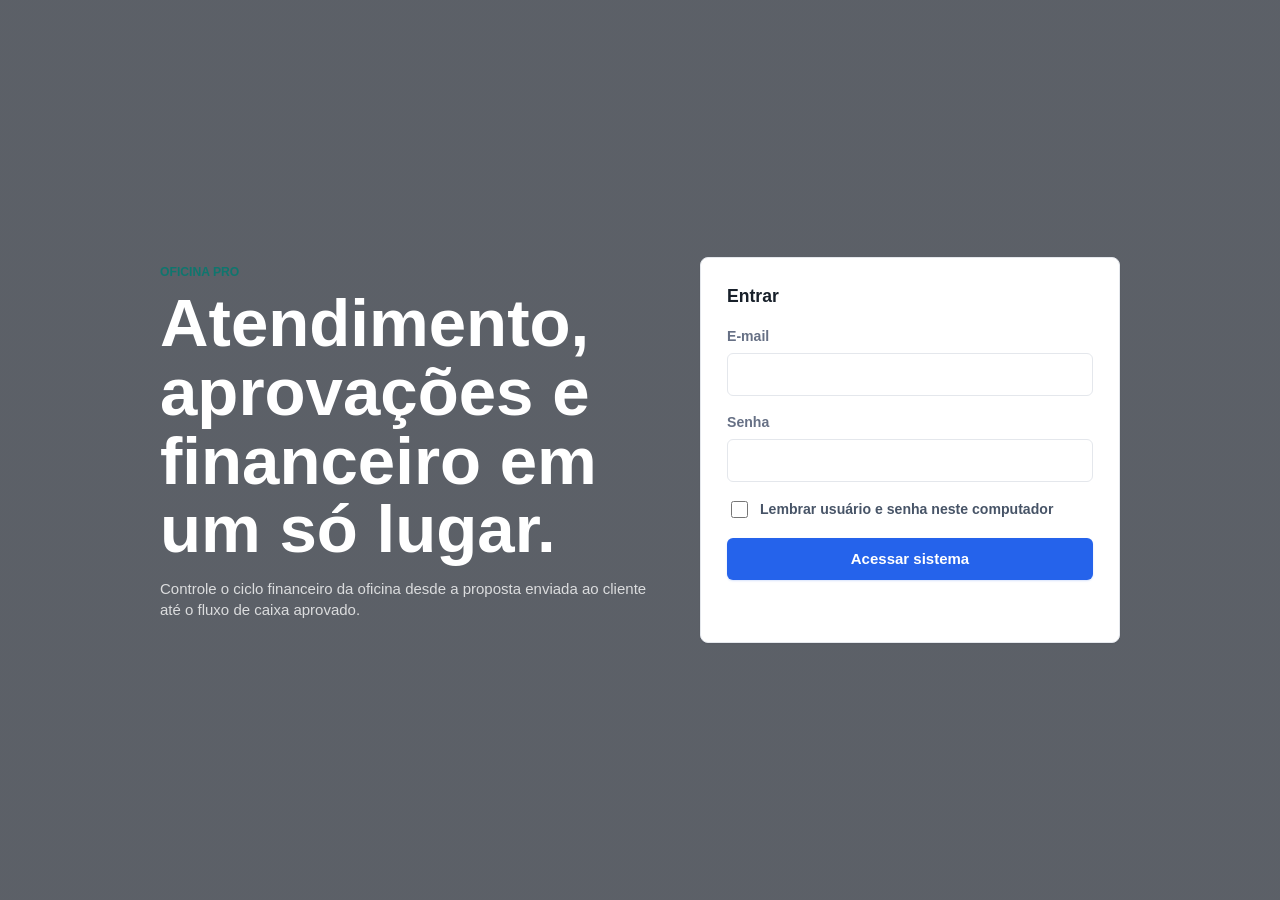
==== index.html @ ca0c4857 "Adicionar SQLite local e atualizar painel" ====
<!doctype html>
<html lang="pt-BR">
  <head>
    <meta charset="utf-8">
    <meta name="viewport" content="width=device-width, initial-scale=1">
    <title>Oficina Pro | Atendimento e Financeiro</title>
    <link rel="stylesheet" href="styles.css">
  </head>
  <body>
    <main id="authView" class="auth-shell">
      <section class="auth-panel">
        <div>
          <p class="eyebrow">Oficina Pro</p>
          <h1>Atendimento, aprovações e financeiro em um só lugar.</h1>
          <p class="muted">Controle o ciclo financeiro da oficina desde a proposta enviada ao cliente até o fluxo de caixa aprovado.</p>
        </div>

        <form id="loginForm" class="auth-form">
          <div class="form-head">
            <h2>Entrar</h2>
            <button type="button" id="showRegister" class="link-button hidden">Criar usuário</button>
          </div>
          <label>
            E-mail
            <input id="loginEmail" type="email" autocomplete="email" required>
          </label>
          <label>
            Senha
            <input id="loginPassword" type="password" autocomplete="current-password" required>
          </label>
          <label class="remember-login">
            <input id="rememberLogin" type="checkbox">
            <span>Lembrar usuário e senha neste computador</span>
          </label>
          <button type="submit" class="primary">Acessar sistema</button>
          <p id="loginMessage" class="message"></p>
        </form>

        <form id="registerForm" class="auth-form hidden">
          <div class="form-head">
            <h2>Novo usuário</h2>
            <button type="button" id="showLogin" class="link-button">Voltar ao login</button>
          </div>
          <label>
            Nome
            <input id="registerName" type="text" autocomplete="name" required>
          </label>
          <label>
            E-mail
            <input id="registerEmail" type="email" autocomplete="email" required>
          </label>
          <label>
            Senha
            <input id="registerPassword" type="password" minlength="6" autocomplete="new-password" required>
          </label>
          <button type="submit" class="primary">Cadastrar</button>
          <p id="registerMessage" class="message"></p>
        </form>
      </section>
    </main>

    <main id="appView" class="app-shell hidden">
      <aside class="sidebar">
        <div>
          <p class="eyebrow">Oficina Pro</p>
          <h2 id="userName">Painel</h2>
        </div>
        <nav>
          <button class="nav-button active" data-view="dashboardView" data-feature="dashboard">Painel</button>
          <div class="nav-group" data-feature="budgets">
            <button class="nav-button nav-button-parent" data-menu-parent="budgets" data-feature="budgets">
              <span>Atendimento</span>
              <span class="nav-arrow">›</span>
            </button>
            <div class="side-submenu">
              <div class="side-submenu-section side-submenu-flyout">
                <button type="button" class="side-submenu-button side-submenu-trigger">
                  <span>Orçamentos</span>
                  <span class="nav-arrow">›</span>
                </button>
                <div class="side-submenu-nested">
                  <button type="button" class="side-submenu-button" data-budget-section="new">Novo orçamento</button>
                  <button type="button" class="side-submenu-button" data-budget-section="aprovado">Aprovados</button>
                  <button type="button" class="side-submenu-button" data-budget-section="reprovado">Reprovados</button>
                  <button type="button" class="side-submenu-button" data-budget-section="pendente">Pendentes</button>
                </div>
              </div>
            </div>
          </div>
          <div class="nav-group" data-feature="billing">
            <button class="nav-button nav-button-parent" data-menu-parent="billing" data-feature="billing">
              <span>Financeiro</span>
              <span class="nav-arrow">›</span>
            </button>
            <div class="side-submenu">
              <button type="button" class="side-submenu-button" data-finance-section="payable">Contas à pagar</button>
              <button type="button" class="side-submenu-button" data-finance-section="costs">Tabela de custos</button>
              <button type="button" class="side-submenu-button" data-finance-section="cashflow">Fluxo de caixa</button>
            </div>
          </div>
          <div class="nav-group" data-feature="settings">
            <button class="nav-button nav-button-parent" data-view="settingsView" data-feature="settings">
              <span>Configurações</span>
              <span class="nav-arrow">›</span>
            </button>
            <div id="settingsSubmenu" class="side-submenu">
              <button type="button" class="side-submenu-button active" data-settings-section="usersSettings">Usuários</button>
              <button type="button" class="side-submenu-button" data-settings-section="accessSettings">Níveis de acesso</button>
            </div>
          </div>
        </nav>
        <button id="logoutButton" class="secondary">Sair</button>
      </aside>

      <section class="content">
        <header class="topbar">
          <div>
            <p class="eyebrow">Gestao da oficina</p>
            <h1 id="pageTitle">Painel</h1>
          </div>
          <button id="newBudgetButton" class="primary">Novo orçamento</button>
        </header>

        <section id="dashboardView" class="view">
          <div class="metrics">
            <article>
              <span>Pendentes</span>
              <strong id="pendingCount">0</strong>
            </article>
            <article>
              <span>Aprovados</span>
              <strong id="approvedCount">0</strong>
            </article>
            <article>
              <span>Reprovados</span>
              <strong id="rejectedCount">0</strong>
            </article>
            <article>
              <span>Faturamento mês</span>
              <strong id="revenueTotal">R$ 0,00</strong>
            </article>
            <article>
              <span>Faturamento previsto</span>
              <strong id="forecastTotal">R$ 0,00</strong>
            </article>
          </div>
          <div class="panel dashboard-panel">
            <div class="panel-head">
              <div>
                <h2>Resumo de faturamento</h2>
                <p class="muted">Visão simples do mês corrente e do faturamento previsto.</p>
              </div>
            </div>
            <div id="dashboardChart" class="dashboard-chart"></div>
          </div>
          <div class="panel">
            <div class="panel-head">
              <h2>Últimos orçamentos</h2>
            </div>
            <div id="recentBudgets" class="table-wrap"></div>
          </div>
        </section>

        <section id="budgetView" class="view hidden">
          <div id="budgetLayout" class="split-layout">
            <form id="budgetForm" class="panel form-grid">
              <div class="panel-head">
                <h2 id="budgetFormTitle">Criar orçamento</h2>
                <div class="header-actions">
                  <button type="button" id="cancelEditButton" class="secondary hidden">Cancelar edição</button>
                  <button type="reset" class="secondary">Limpar</button>
                </div>
              </div>
              <label>
                Nome Completo
                <input id="clientName" type="text" required>
              </label>
              <label>
                E-mail
                <input id="clientEmail" type="email">
              </label>
              <label>
                Telefone
                <input id="clientPhone" type="tel" placeholder="Ex: (11) 99999-9999" required>
              </label>
              <label>
                CEP
                <input id="clientZip" type="text" inputmode="numeric" placeholder="Ex: 01001-000" required>
              </label>
              <p id="zipMessage" class="message full"></p>
              <label>
                Endereço
                <input id="clientStreet" type="text" placeholder="Rua/Avenida" required>
              </label>
              <label>
                Número
                <input id="clientNumber" type="text" required>
              </label>
              <label>
                Bairro
                <input id="clientDistrict" type="text" required>
              </label>
              <label>
                Estado
                <input id="clientState" type="text" maxlength="2" placeholder="Ex: SP" required>
              </label>
              <section class="line-items vehicle-section full">
                <div class="line-items-head">
                  <div>
                    <h3>Informações do Veículo</h3>
                  </div>
                </div>
                <div class="vehicle-grid">
                  <label>
                    Marca
                    <input id="vehicleBrand" type="text" required>
                  </label>
                  <label>
                    Modelo
                    <input id="vehicleModel" type="text" required>
                  </label>
                  <label>
                    Ano
                    <input id="vehicleYear" type="number" min="1900" max="2100" step="1" required>
                  </label>
                  <label>
                    Placa
                    <input id="plate" type="text" maxlength="7" pattern="[A-Za-z]{3}[0-9][A-Za-z0-9][0-9]{2}" placeholder="ABC1D23 ou ABC1234" autocapitalize="characters" required>
                  </label>
                  <label>
                    Cor
                    <input id="vehicleColor" type="text">
                  </label>
                  <label>
                    KM
                    <input id="vehicleKm" type="text" inputmode="numeric" placeholder="Ex: 310.635" pattern="[0-9]+\.[0-9]{3}" required>
                  </label>
                </div>
              </section>
              <section class="line-items full">
                <div class="line-items-head">
                  <div>
                    <h3>Peças</h3>
                    <p class="muted">Informe quantidade, descrição e valor unitário de cada peça.</p>
                  </div>
                  <button type="button" id="addPartButton" class="secondary">Adicionar peça</button>
                </div>
                <div class="line-grid line-grid-head">
                  <span>Quantidade</span>
                  <span>Descrição</span>
                  <span>Valor unitário</span>
                  <span></span>
                </div>
                <div id="partsRows" class="line-rows"></div>
              </section>

              <section class="line-items full">
                <div class="line-items-head">
                  <div>
                    <h3>Mão de Obra</h3>
                    <p class="muted">Descreva cada serviço executado e seu respectivo valor.</p>
                  </div>
                  <button type="button" id="addLaborButton" class="secondary">Adicionar serviço</button>
                </div>
                <div class="line-grid labor-grid line-grid-head">
                  <span>Descrição</span>
                  <span>Valor</span>
                  <span></span>
                </div>
                <div id="laborRows" class="line-rows"></div>
              </section>

              <section class="totals-box full">
                <div>
                  <span>Total em peças</span>
                  <strong id="partsPreview">R$ 0,00</strong>
                </div>
                <div>
                  <span>Total em mão de obra</span>
                  <strong id="laborPreview">R$ 0,00</strong>
                </div>
                <div>
                  <span>Total do orçamento</span>
                  <strong id="budgetPreview">R$ 0,00</strong>
                </div>
              </section>

              <label class="full">
                Observações
                <textarea id="notes" rows="3"></textarea>
              </label>
              <button type="submit" id="saveBudgetButton" class="primary full">Salvar como pendente</button>
            </form>

            <div id="budgetListPanel" class="panel">
              <div class="panel-head">
                <h2 id="budgetListTitle">Orçamentos cadastrados</h2>
                <select id="statusFilter">
                  <option value="todos">Todos</option>
                  <option value="pendente">Pendentes</option>
                  <option value="aprovado">Aprovados</option>
                  <option value="reprovado">Reprovados</option>
                </select>
              </div>
              <label id="budgetSearchWrap" class="hidden">
                Buscar orçamento
                <input id="budgetSearch" type="search" placeholder="Digite cliente, veículo ou placa">
              </label>
              <div id="budgetList" class="budget-list"></div>
            </div>
          </div>
        </section>

        <section id="billingView" class="view hidden">
          <div class="panel">
            <div class="panel-head">
              <div>
                <h2>Fluxo de caixa</h2>
                <p class="muted">Somente orçamentos aprovados entram neste painel.</p>
              </div>
            </div>
            <div id="billingTable" class="table-wrap"></div>
          </div>
        </section>

        <section id="accountsPayableView" class="view hidden">
          <div class="panel">
            <div class="panel-head">
              <div>
                <h2>Contas à pagar</h2>
                <p class="muted">Área reservada para controle de despesas e pagamentos futuros.</p>
              </div>
            </div>
            <p class="empty">Funcionalidade pronta para ser estruturada na próxima etapa.</p>
          </div>
        </section>

        <section id="costTableView" class="view hidden">
          <div class="panel">
            <div class="panel-head">
              <div>
                <h2>Tabela de custos</h2>
                <p class="muted">Área reservada para cadastro e consulta de custos da oficina.</p>
              </div>
            </div>
            <p class="empty">Funcionalidade pronta para ser estruturada na próxima etapa.</p>
          </div>
        </section>

        <section id="settingsView" class="view hidden">
          <div class="settings-content">
              <section id="usersSettings" class="settings-section">
                <div class="settings-layout">
                  <form id="userCreateForm" class="panel form-grid">
                    <div class="panel-head">
                      <div>
                        <h2>Criação de Usuário</h2>
                        <p class="muted">Informe os dados de acesso do novo usuário.</p>
                      </div>
                    </div>
                    <label>
                      Nome Completo
                      <input id="newUserName" type="text" required>
                    </label>
                    <label>
                      Nome de usuário
                      <input id="newUsername" type="text" placeholder="Ex: joao.silva" required>
                    </label>
                    <label>
                      Email
                      <input id="newUserEmail" type="email" required>
                    </label>
                    <label>
                      Telefone
                      <input id="newUserPhone" type="tel" placeholder="Ex: (11) 99999-9999">
                    </label>
                    <label>
                      Senha Padrão
                      <input id="newUserPassword" type="password" minlength="6" required>
                    </label>
                    <label>
                      Nível de Acesso
                      <select id="newUserAccessLevel" required>
                        <option value="administrador">Administrador</option>
                        <option value="financeiro">Financeiro</option>
                        <option value="analista">Analista</option>
                      </select>
                    </label>
                    <button type="submit" class="primary full">Criar usuário</button>
                    <p id="userCreateMessage" class="message full"></p>
                  </form>

                  <section class="panel">
                    <div class="panel-head">
                      <div>
                        <h2>Busca e gerenciamento</h2>
                        <p class="muted">Localize usuários para bloquear acesso, alterar senha ou excluir cadastro.</p>
                      </div>
                    </div>
                    <label>
                      Buscar usuário
                      <input id="userSearch" type="search" placeholder="Nome, usuário, email ou telefone">
                    </label>
                    <div id="usersTable" class="table-wrap"></div>
                  </section>
                </div>
              </section>

              <section id="accessSettings" class="settings-section hidden">
                <div class="settings-layout">
                  <form id="accessLevelForm" class="panel form-grid">
                    <div class="panel-head">
                      <div>
                        <h2>Níveis de acesso</h2>
                        <p class="muted">Crie novos perfis para personalizar as permissões do sistema.</p>
                      </div>
                    </div>
                    <label class="full">
                      Nome do nível
                      <input id="accessLevelName" type="text" placeholder="Ex: Analista Financeiro" required>
                    </label>
                    <button type="submit" class="primary full">Criar nível</button>
                    <p id="accessLevelMessage" class="message full"></p>
                    <div id="accessLevelList" class="level-list full"></div>
                  </form>

                  <section class="panel">
                    <div class="panel-head">
                      <div>
                        <h2>Permissões por nível</h2>
                        <p class="muted">Defina quais funcionalidades cada nível de acesso poderá usar.</p>
                      </div>
                    </div>
                    <div id="permissionMatrix" class="permission-grid"></div>
                    <button id="savePermissionsButton" type="button" class="primary">Salvar permissões</button>
                    <p id="permissionsMessage" class="message"></p>
                  </section>
                </div>
              </section>
          </div>
        </section>
      </section>
    </main>

    <template id="budgetPrintTemplate">
      <section class="print-page">
        <h1>Orçamento de serviço</h1>
        <div id="printContent"></div>
      </section>
    </template>

    <section id="budgetModal" class="modal-backdrop hidden" aria-modal="true" role="dialog">
      <article class="modal">
        <div class="modal-head">
          <h2>Detalhes do orçamento</h2>
          <button type="button" id="closeBudgetModal" class="secondary">Fechar</button>
        </div>
        <div id="budgetModalContent"></div>
        <div class="actions">
          <button type="button" id="modalEmailButton" class="action">Enviar e-mail</button>
          <button type="button" id="modalPrintButton" class="action">Imprimir</button>
          <button type="button" id="modalEditButton" class="action success">Editar orçamento</button>
          <button type="button" id="modalApproveButton" class="action success hidden">Aprovar orçamento</button>
          <button type="button" id="modalRejectButton" class="action danger hidden">Reprovar orçamento</button>
          <button type="button" id="modalDeleteButton" class="action danger hidden">Excluir orçamento</button>
        </div>
      </article>
    </section>

    <script src="app.js"></script>
  </body>
</html>
---- styles.css ----
:root {
  --bg: #f6f7f9;
  --surface: #ffffff;
  --surface-soft: #fbfcfd;
  --ink: #18202a;
  --muted: #667085;
  --line: #e4e7ec;
  --brand: #2563eb;
  --brand-strong: #1d4ed8;
  --accent: #0f766e;
  --danger: #b42318;
  --success: #14804a;
  --warning: #b54708;
  --shadow: 0 8px 28px rgba(16, 24, 40, 0.06);
  --shadow-soft: 0 1px 2px rgba(16, 24, 40, 0.05);
}

* {
  box-sizing: border-box;
}

body {
  margin: 0;
  min-height: 100vh;
  background: var(--bg);
  color: var(--ink);
  font-family: "Segoe UI", Inter, Arial, Helvetica, sans-serif;
  font-size: 15px;
  line-height: 1.45;
  -webkit-font-smoothing: antialiased;
  text-rendering: optimizeLegibility;
}

button,
input,
textarea,
select {
  font: inherit;
}

button {
  cursor: pointer;
}

button:disabled,
input:disabled {
  cursor: not-allowed;
  opacity: 0.62;
}

.hidden {
  display: none !important;
}

.auth-shell {
  display: grid;
  min-height: 100vh;
  place-items: center;
  padding: 24px;
  background:
    linear-gradient(rgba(12, 18, 28, 0.66), rgba(12, 18, 28, 0.66)),
    url("https://images.unsplash.com/photo-1487754180451-c456f719a1fc?auto=format&fit=crop&w=1800&q=80") center/cover;
}

.auth-panel {
  display: grid;
  grid-template-columns: minmax(260px, 1fr) minmax(300px, 420px);
  gap: 32px;
  width: min(960px, 100%);
  align-items: center;
  color: #fff;
}

.auth-panel h1 {
  margin: 0 0 14px;
  max-width: 560px;
  font-size: clamp(2rem, 5.5vw, 4.2rem);
  font-weight: 650;
  line-height: 1.02;
}

.auth-panel .muted {
  color: rgba(255, 255, 255, 0.78);
}

.auth-form,
.panel,
.metrics article {
  border: 1px solid var(--line);
  border-radius: 8px;
  background: var(--surface);
  box-shadow: var(--shadow-soft);
}

.auth-form {
  display: grid;
  gap: 16px;
  padding: 26px;
  color: var(--ink);
}

.form-head,
.panel-head,
.topbar {
  display: flex;
  gap: 14px;
  align-items: center;
  justify-content: space-between;
}

.panel-head p {
  margin: 6px 0 0;
}

.header-actions {
  display: flex;
  flex-wrap: wrap;
  gap: 8px;
  justify-content: flex-end;
}

h1,
h2,
p {
  margin-top: 0;
}

h2 {
  margin-bottom: 0;
  font-size: 1.1rem;
  font-weight: 650;
}

h3 {
  font-size: 1rem;
  font-weight: 650;
}

.eyebrow {
  margin-bottom: 8px;
  color: var(--accent);
  font-size: 0.76rem;
  font-weight: 700;
  letter-spacing: 0;
  text-transform: uppercase;
}

.muted {
  color: var(--muted);
}

label {
  display: grid;
  gap: 7px;
  color: var(--muted);
  font-size: 0.88rem;
  font-weight: 600;
}

input,
textarea,
select {
  width: 100%;
  border: 1px solid var(--line);
  border-radius: 6px;
  background: #fff;
  color: var(--ink);
  padding: 10px 12px;
  outline: none;
  transition: border-color 0.16s ease, box-shadow 0.16s ease, background 0.16s ease;
}

textarea {
  resize: vertical;
}

input:focus,
textarea:focus,
select:focus {
  border-color: var(--brand);
  box-shadow: 0 0 0 3px rgba(37, 99, 235, 0.12);
}

.primary,
.secondary,
.link-button,
.nav-button,
.action {
  min-height: 42px;
  border-radius: 6px;
  border: 1px solid transparent;
  padding: 0 14px;
  font-weight: 650;
  transition: background 0.16s ease, border-color 0.16s ease, color 0.16s ease, transform 0.16s ease;
}

.primary {
  background: var(--brand);
  color: #fff;
  box-shadow: 0 1px 2px rgba(37, 99, 235, 0.18);
}

.primary:hover {
  background: var(--brand-strong);
}

.secondary {
  border-color: var(--line);
  background: #fff;
  color: #344054;
}

.secondary:hover,
.action:hover {
  border-color: #cbd5e1;
  background: #f8fafc;
}

.link-button {
  border: 0;
  background: transparent;
  color: var(--brand);
  padding: 0;
}

.table-link {
  border: 0;
  background: transparent;
  color: var(--brand);
  padding: 0;
  font-weight: 650;
  text-align: left;
}

.table-link:hover {
  color: var(--brand-strong);
  text-decoration: underline;
}

.link-button:hover {
  color: var(--brand-strong);
}

.message {
  min-height: 20px;
  margin: 0;
  color: var(--danger);
  font-size: 0.9rem;
}

.remember-login {
  display: flex;
  min-height: 24px;
  grid-template-columns: auto 1fr;
  gap: 9px;
  align-items: center;
  color: #475467;
  font-size: 0.88rem;
  font-weight: 600;
}

.remember-login input {
  width: 17px;
  height: 17px;
  flex: 0 0 auto;
}

.app-shell {
  display: grid;
  grid-template-columns: 260px 1fr;
  min-height: 100vh;
}

.sidebar {
  display: flex;
  position: sticky;
  top: 0;
  height: 100vh;
  flex-direction: column;
  justify-content: space-between;
  border-right: 1px solid #182230;
  background: #111827;
  color: #fff;
  padding: 24px;
}

.sidebar h2 {
  font-size: 1.2rem;
  font-weight: 650;
}

.sidebar nav {
  display: grid;
  gap: 6px;
}

.nav-group {
  position: relative;
}

.nav-group::after {
  content: "";
  position: absolute;
  top: 0;
  left: 100%;
  width: 14px;
  height: 100%;
}

.nav-button {
  display: flex;
  align-items: center;
  justify-content: space-between;
  width: 100%;
  background: transparent;
  color: rgba(255, 255, 255, 0.68);
  text-align: left;
  font-weight: 600;
  min-height: 40px;
}

.nav-arrow {
  font-size: 1.35rem;
  line-height: 1;
}

.side-submenu {
  position: absolute;
  left: calc(100% + 12px);
  top: 0;
  z-index: 12;
  display: grid;
  min-width: 230px;
  border: 1px solid var(--line);
  border-radius: 8px;
  background: var(--surface);
  box-shadow: 0 16px 44px rgba(16, 24, 40, 0.14);
  padding: 8px;
  opacity: 0;
  pointer-events: none;
  transform: translateX(-4px);
  transition: opacity 0.18s ease, transform 0.18s ease, visibility 0s linear 0.18s;
  visibility: hidden;
}

.nav-group:hover .side-submenu,
.nav-group:focus-within .side-submenu {
  opacity: 1;
  pointer-events: auto;
  transform: translateX(0);
  transition-delay: 0.08s, 0.08s, 0s;
  visibility: visible;
}

.nav-group.suppress-submenu .side-submenu {
  opacity: 0 !important;
  pointer-events: none !important;
  transform: translateX(-4px);
  visibility: hidden !important;
}

.nav-group.suppress-submenu:hover .side-submenu {
  opacity: 0 !important;
  pointer-events: none !important;
  visibility: hidden;
}

.side-submenu-button {
  display: flex;
  gap: 12px;
  align-items: center;
  justify-content: space-between;
  min-height: 42px;
  border: 0;
  border-radius: 6px;
  background: transparent;
  color: #1f2937;
  padding: 0 12px;
  text-align: left;
  font-weight: 550;
}

.side-submenu-section {
  position: relative;
  display: grid;
  gap: 6px;
}

.side-submenu-trigger {
  font-weight: 650;
}

.side-submenu-nested {
  position: absolute;
  left: calc(100% + 12px);
  top: 0;
  z-index: 13;
  display: grid;
  gap: 2px;
  min-width: 210px;
  border: 1px solid var(--line);
  border-radius: 8px;
  background: var(--surface);
  box-shadow: 0 16px 44px rgba(16, 24, 40, 0.14);
  padding: 8px;
  opacity: 0;
  pointer-events: none;
  transform: translateX(-4px);
  transition: opacity 0.18s ease, transform 0.18s ease, visibility 0s linear 0.18s;
  visibility: hidden;
}

.side-submenu-flyout::after {
  content: "";
  position: absolute;
  top: 0;
  left: 100%;
  width: 14px;
  height: 100%;
}

.side-submenu-flyout:hover .side-submenu-nested,
.side-submenu-flyout:focus-within .side-submenu-nested {
  opacity: 1;
  pointer-events: auto;
  transform: translateX(0);
  transition-delay: 0.08s, 0.08s, 0s;
  visibility: visible;
}

.side-submenu-button.active,
.side-submenu-button:hover {
  background: #f1f5f9;
  color: var(--ink);
}

.nav-button.active,
.nav-button:hover {
  background: rgba(255, 255, 255, 0.1);
  color: #fff;
}

.content {
  display: grid;
  align-content: start;
  gap: 20px;
  padding: 28px;
}

.topbar {
  min-height: 68px;
}

.topbar h1 {
  margin-bottom: 0;
  font-size: 1.6rem;
  font-weight: 650;
}

.metrics {
  display: grid;
  grid-template-columns: repeat(5, minmax(150px, 1fr));
  gap: 12px;
  margin-bottom: 20px;
}

.metrics article {
  padding: 17px;
}

.metrics span {
  display: block;
  color: var(--muted);
  font-size: 0.82rem;
  font-weight: 600;
}

.metrics strong {
  display: block;
  margin-top: 8px;
  font-size: 1.55rem;
  font-weight: 650;
}

.dashboard-panel {
  margin-bottom: 20px;
}

.dashboard-chart {
  display: grid;
  gap: 16px;
  margin-top: 18px;
}

.chart-row {
  display: grid;
  gap: 8px;
}

.chart-label {
  display: flex;
  gap: 12px;
  align-items: baseline;
  justify-content: space-between;
}

.chart-label span {
  color: var(--muted);
  font-size: 0.88rem;
  font-weight: 650;
}

.chart-label strong {
  font-size: 1rem;
  font-weight: 650;
}

.chart-track {
  height: 16px;
  overflow: hidden;
  border-radius: 999px;
  background: #eef2f6;
}

.chart-bar {
  display: block;
  height: 100%;
  border-radius: inherit;
}

.chart-bar.current {
  background: var(--success);
}

.chart-bar.forecast {
  background: var(--brand);
}

.panel {
  padding: 18px;
}

.panel + .panel {
  margin-top: 18px;
}

.split-layout {
  display: grid;
  grid-template-columns: minmax(320px, 470px) minmax(360px, 1fr);
  gap: 18px;
  align-items: start;
}

.split-layout.list-only {
  grid-template-columns: 1fr;
}

.split-layout.form-only {
  grid-template-columns: 1fr;
}

.settings-layout {
  display: grid;
  grid-template-columns: minmax(320px, 460px) minmax(360px, 1fr);
  gap: 18px;
  align-items: start;
  margin-bottom: 18px;
}

.settings-content {
  min-width: 0;
}

.form-grid {
  display: grid;
  grid-template-columns: 1fr 1fr;
  gap: 14px;
}

.form-grid .panel-head,
.form-grid .full {
  grid-column: 1 / -1;
}

.line-items {
  display: grid;
  gap: 10px;
  border: 1px solid var(--line);
  border-radius: 8px;
  padding: 14px;
  background: var(--surface-soft);
}

.line-items-head {
  display: flex;
  flex-wrap: wrap;
  gap: 12px;
  align-items: flex-start;
  justify-content: space-between;
}

.line-items-head > div {
  min-width: 0;
  flex: 1 1 220px;
}

.line-items-head .secondary {
  flex: 0 1 150px;
  white-space: normal;
}

.line-items h3 {
  margin: 0 0 4px;
}

.line-items p {
  margin-bottom: 0;
  font-size: 0.86rem;
}

.line-grid {
  display: grid;
  grid-template-columns: minmax(78px, 0.7fr) minmax(0, 1.8fr) minmax(96px, 1fr) 40px;
  gap: 8px;
  align-items: end;
}

.labor-grid {
  grid-template-columns: minmax(0, 2fr) minmax(96px, 1fr) 40px;
}

.vehicle-grid {
  display: grid;
  grid-template-columns: repeat(auto-fit, minmax(150px, 1fr));
  gap: 12px;
}

.line-grid-head {
  color: var(--muted);
  font-size: 0.75rem;
  font-weight: 700;
  text-transform: uppercase;
}

.remove-line {
  width: 40px;
  min-height: 42px;
  border: 1px solid rgba(180, 35, 24, 0.25);
  border-radius: 6px;
  background: #fff;
  color: var(--danger);
  font-weight: 700;
}

.line-grid input {
  min-width: 0;
}

.totals-box {
  display: grid;
  grid-template-columns: repeat(3, minmax(130px, 1fr));
  gap: 10px;
  border: 1px solid var(--line);
  border-radius: 8px;
  padding: 14px;
  background: var(--surface-soft);
}

.totals-box div {
  display: grid;
  gap: 6px;
}

.totals-box span {
  color: var(--muted);
  font-size: 0.82rem;
  font-weight: 600;
}

.totals-box strong {
  font-size: 1.18rem;
  font-weight: 650;
}

.budget-list {
  display: grid;
  gap: 12px;
  margin-top: 16px;
}

.budget-card {
  border: 1px solid var(--line);
  border-radius: 8px;
  padding: 14px;
  background: var(--surface);
  box-shadow: var(--shadow-soft);
}

.budget-card header {
  display: flex;
  gap: 10px;
  align-items: flex-start;
  justify-content: space-between;
}

.budget-card h3 {
  margin: 0 0 5px;
  font-weight: 650;
}

.budget-meta {
  display: flex;
  flex-wrap: wrap;
  gap: 8px;
  margin: 12px 0;
  color: var(--muted);
  font-size: 0.9rem;
}

.budget-card p {
  margin-bottom: 8px;
}

.badge {
  display: inline-flex;
  min-height: 26px;
  align-items: center;
  border-radius: 999px;
  padding: 0 10px;
  font-size: 0.72rem;
  font-weight: 700;
  text-transform: uppercase;
}

.badge.pendente {
  background: #fff4db;
  color: var(--warning);
}

.badge.aprovado {
  background: #e5f6ed;
  color: var(--success);
}

.badge.reprovado {
  background: #fde7e5;
  color: var(--danger);
}

.actions {
  display: flex;
  flex-wrap: wrap;
  gap: 8px;
  margin-top: 12px;
}

.compact-actions {
  margin-top: 0;
  gap: 6px;
}

.action {
  min-height: 36px;
  border-color: var(--line);
  background: #fff;
  color: var(--ink);
  font-size: 0.84rem;
}

.action.success {
  border-color: rgba(20, 122, 63, 0.2);
  color: var(--success);
}

.action.danger {
  border-color: rgba(180, 35, 24, 0.2);
  color: var(--danger);
}

.table-wrap {
  overflow-x: auto;
}

table {
  width: 100%;
  border-collapse: collapse;
  min-width: 720px;
  font-size: 0.92rem;
}

th,
td {
  border-bottom: 1px solid var(--line);
  padding: 11px 10px;
  text-align: left;
  vertical-align: top;
}

th {
  color: var(--muted);
  font-size: 0.74rem;
  font-weight: 700;
  text-transform: uppercase;
}

td {
  color: #344054;
}

tbody tr:hover {
  background: #f8fafc;
}

.empty {
  margin: 12px 0 0;
  color: var(--muted);
  font-size: 0.92rem;
}

.print-page {
  display: none;
}

.modal-backdrop {
  position: fixed;
  inset: 0;
  z-index: 20;
  display: grid;
  place-items: center;
  padding: 18px;
  background: rgba(16, 24, 32, 0.58);
}

.modal {
  width: min(860px, 100%);
  max-height: min(760px, calc(100vh - 36px));
  overflow: auto;
  border: 1px solid var(--line);
  border-radius: 8px;
  background: var(--surface);
  box-shadow: 0 20px 60px rgba(16, 24, 40, 0.18);
  padding: 18px;
}

.modal-head {
  display: flex;
  gap: 12px;
  align-items: center;
  justify-content: space-between;
  margin-bottom: 14px;
}

.detail-grid {
  display: grid;
  grid-template-columns: repeat(2, minmax(160px, 1fr));
  gap: 10px;
  margin-bottom: 14px;
}

.detail-box {
  border: 1px solid var(--line);
  border-radius: 8px;
  padding: 12px;
  background: var(--surface-soft);
}

.detail-box span {
  display: block;
  color: var(--muted);
  font-size: 0.78rem;
  font-weight: 600;
}

.detail-box strong {
  display: block;
  margin-top: 4px;
}

.permission-grid {
  display: grid;
  grid-template-columns: repeat(auto-fit, minmax(190px, 1fr));
  gap: 12px;
  margin: 16px 0;
}

.permission-card {
  border: 1px solid var(--line);
  border-radius: 8px;
  background: var(--surface-soft);
  padding: 14px;
}

.permission-card h3 {
  margin: 0 0 10px;
  color: #1f2937;
}

.check-row {
  display: flex;
  min-height: 34px;
  grid-template-columns: auto 1fr;
  gap: 9px;
  align-items: center;
  color: var(--ink);
  font-weight: 550;
}

.check-row input {
  width: 18px;
  height: 18px;
  flex: 0 0 auto;
}

.level-list {
  display: flex;
  flex-wrap: wrap;
  gap: 8px;
}

.level-pill {
  display: inline-flex;
  min-height: 34px;
  align-items: center;
  gap: 8px;
  border: 1px solid var(--line);
  border-radius: 999px;
  background: var(--surface-soft);
  padding: 0 12px;
  font-weight: 650;
}

.level-pill small {
  color: var(--muted);
  font-size: 0.72rem;
}

@media (max-width: 940px) {
  .app-shell,
  .auth-panel,
  .split-layout,
  .settings-layout {
    grid-template-columns: 1fr;
  }

  .sidebar {
    position: static;
    height: auto;
    gap: 20px;
  }

  .side-submenu {
    position: static;
    min-width: 0;
    margin-top: 6px;
    box-shadow: none;
    opacity: 1;
    pointer-events: auto;
    transform: none;
    visibility: visible;
  }

  .side-submenu-nested {
    position: static;
    min-width: 0;
    margin-top: 6px;
    box-shadow: none;
    opacity: 1;
    pointer-events: auto;
    transform: none;
    visibility: visible;
  }

  .side-submenu-flyout::after {
    display: none;
  }

  .metrics {
    grid-template-columns: repeat(2, minmax(140px, 1fr));
  }
}

@media (max-width: 620px) {
  .content,
  .sidebar,
  .auth-shell {
    padding: 16px;
  }

  .topbar,
  .form-head,
  .panel-head,
  .modal-head {
    align-items: stretch;
    flex-direction: column;
  }

  .form-grid,
  .metrics,
  .totals-box,
  .detail-grid,
  .permission-grid {
    grid-template-columns: 1fr;
  }

  .line-grid,
  .labor-grid,
  .vehicle-grid {
    grid-template-columns: 1fr;
  }

  .line-grid-head {
    display: none;
  }
}

@media print {
  body * {
    visibility: hidden;
  }

  .print-page,
  .print-page * {
    visibility: visible;
  }

  .print-page {
    display: block;
    position: absolute;
    inset: 0;
    padding: 30px;
    color: #111;
    background: #fff;
  }
}
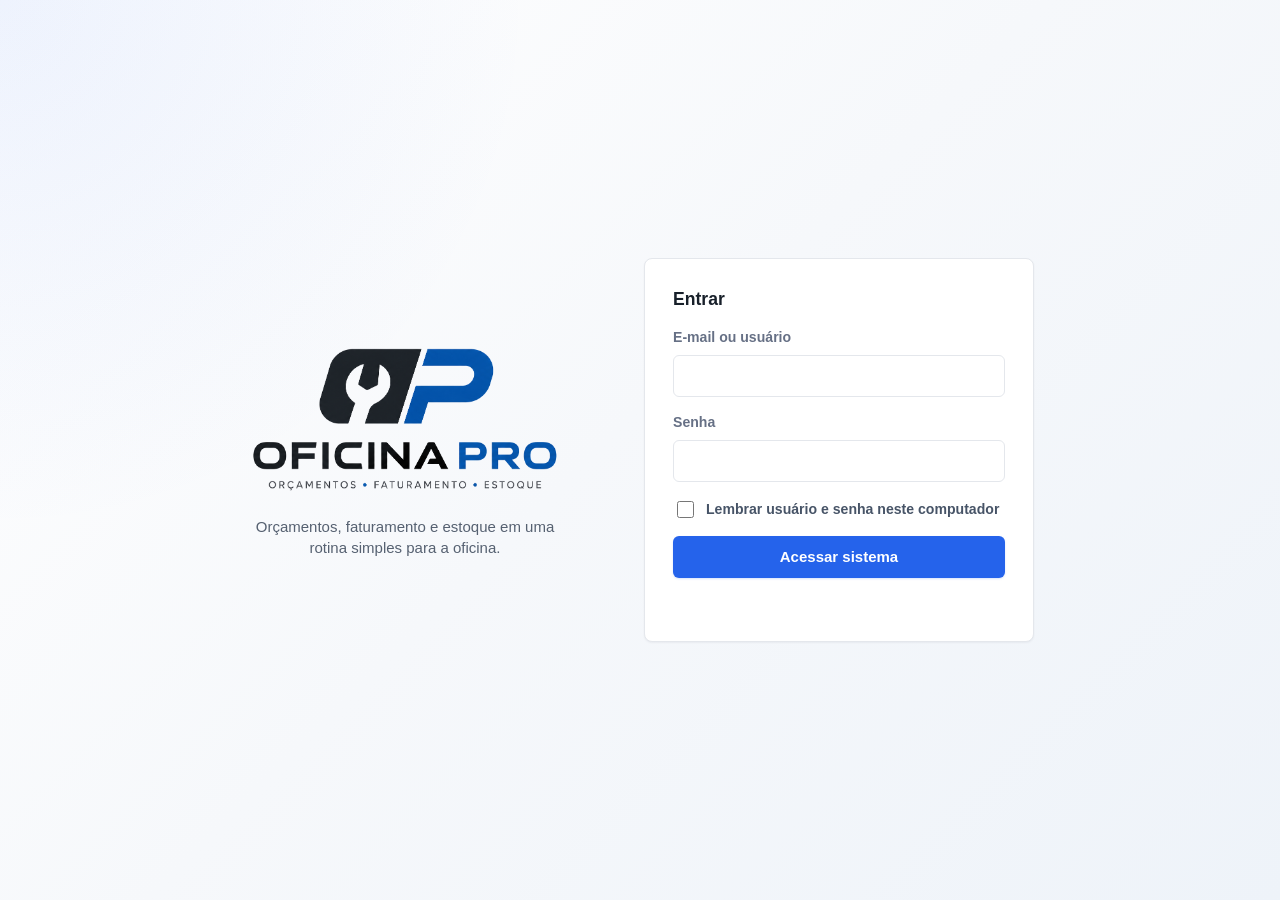
==== commit 86eed26a: "Atualiza fluxo de orçamentos e permissões" ====
--- a/index.html
+++ b/index.html
@@ -9,10 +9,9 @@
   <body>
     <main id="authView" class="auth-shell">
       <section class="auth-panel">
-        <div>
-          <p class="eyebrow">Oficina Pro</p>
-          <h1>Atendimento, aprovações e financeiro em um só lugar.</h1>
-          <p class="muted">Controle o ciclo financeiro da oficina desde a proposta enviada ao cliente até o fluxo de caixa aprovado.</p>
+        <div class="auth-brand">
+          <img src="assets/oficina-pro-logo-transparent.png" alt="Oficina Pro" class="auth-logo">
+          <p class="muted">Orçamentos, faturamento e estoque em uma rotina simples para a oficina.</p>
         </div>
 
         <form id="loginForm" class="auth-form">
@@ -21,8 +20,8 @@
             <button type="button" id="showRegister" class="link-button hidden">Criar usuário</button>
           </div>
           <label>
-            E-mail
-            <input id="loginEmail" type="email" autocomplete="email" required>
+            E-mail ou usuário
+            <input id="loginEmail" type="text" autocomplete="username" required>
           </label>
           <label>
             Senha
@@ -96,6 +95,15 @@
               <button type="button" class="side-submenu-button" data-finance-section="payable">Contas à pagar</button>
               <button type="button" class="side-submenu-button" data-finance-section="costs">Tabela de custos</button>
               <button type="button" class="side-submenu-button" data-finance-section="cashflow">Fluxo de caixa</button>
+            </div>
+          </div>
+          <div class="nav-group" data-feature="inventory">
+            <button class="nav-button nav-button-parent" data-menu-parent="inventory" data-feature="inventory">
+              <span>Gerenciamento de Estoque</span>
+              <span class="nav-arrow">›</span>
+            </button>
+            <div class="side-submenu">
+              <button type="button" class="side-submenu-button" data-inventory-section="parts">Cadastro de peças</button>
             </div>
           </div>
           <div class="nav-group" data-feature="settings">
@@ -247,6 +255,7 @@
                 </div>
                 <div class="line-grid line-grid-head">
                   <span>Quantidade</span>
+                  <span>Código</span>
                   <span>Descrição</span>
                   <span>Valor unitário</span>
                   <span></span>
@@ -344,6 +353,51 @@
               </div>
             </div>
             <p class="empty">Funcionalidade pronta para ser estruturada na próxima etapa.</p>
+          </div>
+        </section>
+
+        <section id="inventoryView" class="view hidden">
+          <div class="inventory-layout">
+            <form id="partCreateForm" class="panel form-grid">
+              <div class="panel-head">
+                <div>
+                  <h2>Cadastro de peças</h2>
+                  <p class="muted">Para reposição, informe o código ou pesquise a peça cadastrada.</p>
+                </div>
+                <button type="button" id="openPartLookupButton" class="secondary">Pesquisar peças</button>
+              </div>
+              <label>
+                Marca
+                <input id="partBrand" type="text" required>
+              </label>
+              <label>
+                Código de cadastro
+                <input id="partCodePreview" type="text" placeholder="Gerado automaticamente para novas peças">
+              </label>
+              <label class="full">
+                Descrição
+                <input id="partDescription" type="text" required>
+              </label>
+              <label>
+                Preço de custo
+                <input id="partCostPrice" type="number" min="0" step="0.01" required>
+              </label>
+              <label>
+                Preço de venda
+                <input id="partSalePrice" type="number" min="0" step="0.01" readonly required>
+              </label>
+              <label>
+                Quantidade em estoque
+                <input id="partStockQuantity" type="number" min="0" step="1" required>
+              </label>
+              <label>
+                Número de série da peça
+                <input id="partSerialNumber" type="text">
+              </label>
+              <button type="submit" class="primary full">Registrar entrada</button>
+              <button type="button" id="clearPartFormButton" class="secondary full">Limpar seleção</button>
+              <p id="partCreateMessage" class="message full"></p>
+            </form>
           </div>
         </section>
 
@@ -467,6 +521,20 @@
       </article>
     </section>
 
+    <section id="partLookupModal" class="modal-backdrop hidden" aria-modal="true" role="dialog">
+      <article class="modal wide-modal">
+        <div class="modal-head">
+          <h2>Pesquisar peça cadastrada</h2>
+          <button type="button" id="closePartLookupModal" class="secondary">Fechar</button>
+        </div>
+        <label>
+          Buscar peça
+          <input id="partSearch" type="search" placeholder="Código, descrição, marca ou número de série">
+        </label>
+        <div id="partsInventoryTable" class="table-wrap"></div>
+      </article>
+    </section>
+
     <script src="app.js"></script>
   </body>
 </html>
--- a/styles.css
+++ b/styles.css
@@ -58,29 +58,36 @@
   place-items: center;
   padding: 24px;
   background:
-    linear-gradient(rgba(12, 18, 28, 0.66), rgba(12, 18, 28, 0.66)),
-    url("https://images.unsplash.com/photo-1487754180451-c456f719a1fc?auto=format&fit=crop&w=1800&q=80") center/cover;
+    radial-gradient(circle at top left, rgba(37, 99, 235, 0.08), transparent 34%),
+    linear-gradient(135deg, #ffffff 0%, #f6f8fb 48%, #eef3f9 100%);
 }
 
 .auth-panel {
   display: grid;
-  grid-template-columns: minmax(260px, 1fr) minmax(300px, 420px);
-  gap: 32px;
-  width: min(960px, 100%);
+  grid-template-columns: minmax(280px, 390px) minmax(300px, 390px);
+  gap: 44px;
+  width: min(860px, 100%);
   align-items: center;
-  color: #fff;
-}
-
-.auth-panel h1 {
-  margin: 0 0 14px;
-  max-width: 560px;
-  font-size: clamp(2rem, 5.5vw, 4.2rem);
-  font-weight: 650;
-  line-height: 1.02;
+  color: var(--ink);
+}
+
+.auth-brand {
+  display: grid;
+  justify-items: center;
+  gap: 18px;
+  text-align: center;
+}
+
+.auth-logo {
+  display: block;
+  width: min(320px, 76vw);
+  height: auto;
 }
 
 .auth-panel .muted {
-  color: rgba(255, 255, 255, 0.78);
+  max-width: 330px;
+  margin: 0;
+  color: #566171;
 }
 
 .auth-form,
@@ -94,8 +101,8 @@
 
 .auth-form {
   display: grid;
-  gap: 16px;
-  padding: 26px;
+  gap: 15px;
+  padding: 28px;
   color: var(--ink);
 }
 
@@ -567,6 +574,10 @@
   margin-bottom: 18px;
 }
 
+.inventory-layout {
+  max-width: 760px;
+}
+
 .settings-content {
   min-width: 0;
 }
@@ -620,7 +631,7 @@
 
 .line-grid {
   display: grid;
-  grid-template-columns: minmax(78px, 0.7fr) minmax(0, 1.8fr) minmax(96px, 1fr) 40px;
+  grid-template-columns: minmax(78px, 0.7fr) minmax(90px, 0.9fr) minmax(0, 1.8fr) minmax(96px, 1fr) 40px;
   gap: 8px;
   align-items: end;
 }
@@ -654,6 +665,60 @@
 
 .line-grid input {
   min-width: 0;
+}
+
+input[readonly] {
+  background: var(--surface-soft);
+  color: var(--muted);
+}
+
+.part-search-wrap {
+  position: relative;
+  min-width: 0;
+}
+
+.part-search-wrap input {
+  width: 100%;
+}
+
+.part-suggestions {
+  position: absolute;
+  z-index: 20;
+  top: calc(100% + 4px);
+  left: 0;
+  right: 0;
+  max-height: 240px;
+  overflow: auto;
+  border: 1px solid var(--line);
+  border-radius: 8px;
+  background: #fff;
+  box-shadow: var(--shadow);
+}
+
+.part-suggestion,
+.part-suggestion-empty {
+  width: 100%;
+  padding: 10px 12px;
+  border: 0;
+  border-bottom: 1px solid var(--line);
+  background: #fff;
+  color: var(--text);
+  text-align: left;
+}
+
+.part-suggestion {
+  display: grid;
+  gap: 3px;
+  cursor: pointer;
+}
+
+.part-suggestion:hover {
+  background: var(--surface-soft);
+}
+
+.part-suggestion small,
+.part-suggestion-empty {
+  color: var(--muted);
 }
 
 .totals-box {
@@ -934,6 +999,10 @@
   font-size: 0.72rem;
 }
 
+.wide-modal {
+  width: min(920px, calc(100vw - 32px));
+}
+
 @media (max-width: 940px) {
   .app-shell,
   .auth-panel,
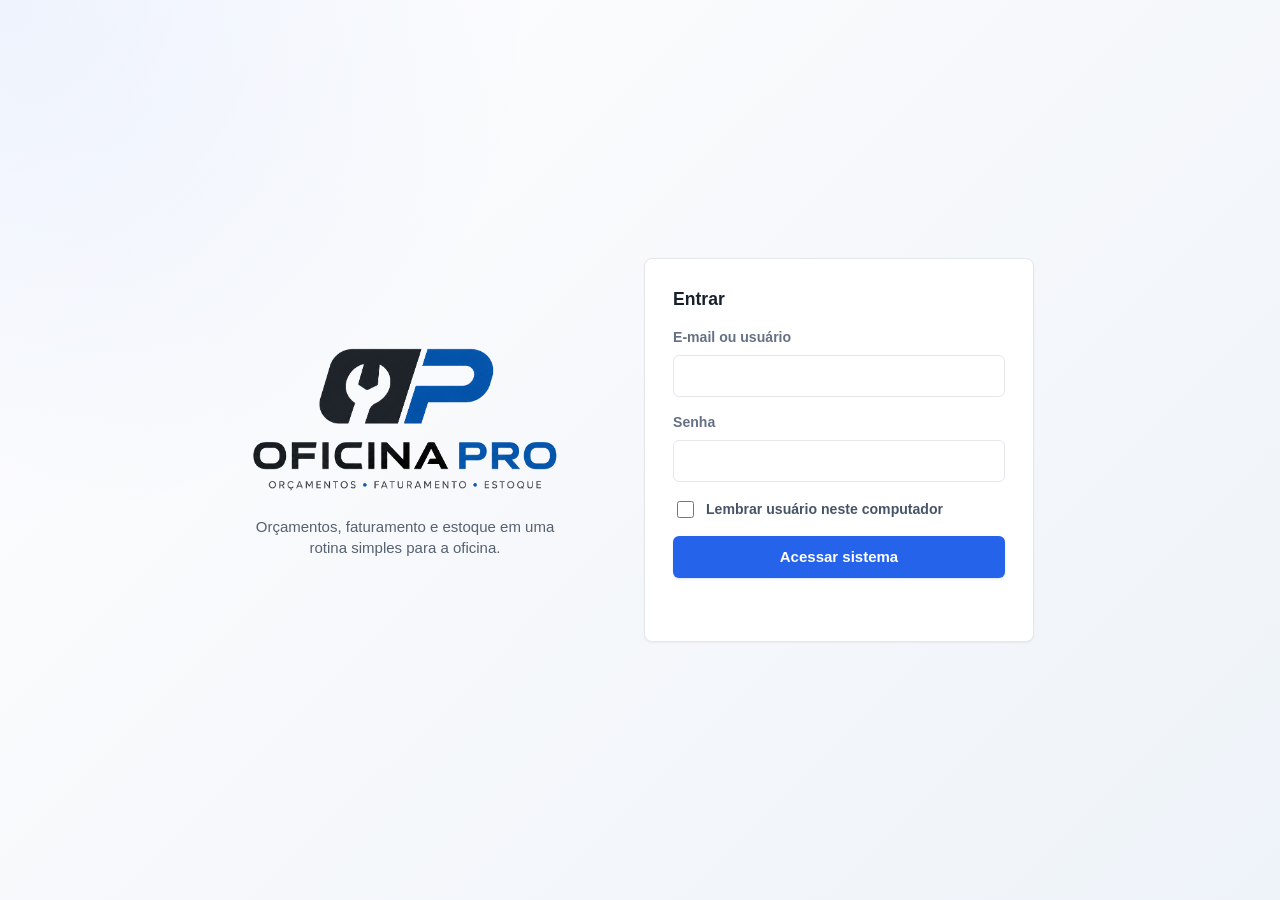
==== commit 3f5ff50a: "OFICINA PRO v1.1 - fundacao SaaS" ====
--- a/index.html
+++ b/index.html
@@ -3,20 +3,28 @@
   <head>
     <meta charset="utf-8">
     <meta name="viewport" content="width=device-width, initial-scale=1">
+    <meta name="description" content="Oficina Pro é um sistema de gestão para oficinas com orçamentos, estoque, contas a pagar e controle financeiro.">
+    <meta name="author" content="Oficina Pro">
+    <meta name="application-name" content="Oficina Pro">
+    <meta name="theme-color" content="#1d4f91">
+    <meta property="og:type" content="website">
+    <meta property="og:title" content="Oficina Pro | Atendimento e Financeiro">
+    <meta property="og:description" content="Sistema de gestão para oficinas com orçamentos, estoque e financeiro em uma rotina simples.">
+    <meta property="og:image" content="assets/oficina-pro-logo-transparent.png">
     <title>Oficina Pro | Atendimento e Financeiro</title>
     <link rel="stylesheet" href="styles.css">
   </head>
   <body>
-    <main id="authView" class="auth-shell">
-      <section class="auth-panel">
+    <section id="authView" class="auth-shell" aria-label="Acesso ao sistema">
+      <section class="auth-panel" aria-labelledby="loginTitle">
         <div class="auth-brand">
-          <img src="assets/oficina-pro-logo-transparent.png" alt="Oficina Pro" class="auth-logo">
+          <img src="assets/oficina-pro-logo-transparent.png" alt="Oficina Pro" class="auth-logo" width="320" height="320" decoding="async">
           <p class="muted">Orçamentos, faturamento e estoque em uma rotina simples para a oficina.</p>
         </div>
 
         <form id="loginForm" class="auth-form">
           <div class="form-head">
-            <h2>Entrar</h2>
+            <h2 id="loginTitle">Entrar</h2>
             <button type="button" id="showRegister" class="link-button hidden">Criar usuário</button>
           </div>
           <label>
@@ -29,15 +37,15 @@
           </label>
           <label class="remember-login">
             <input id="rememberLogin" type="checkbox">
-            <span>Lembrar usuário e senha neste computador</span>
+            <span>Lembrar usuário neste computador</span>
           </label>
           <button type="submit" class="primary">Acessar sistema</button>
-          <p id="loginMessage" class="message"></p>
+          <p id="loginMessage" class="message" aria-live="polite"></p>
         </form>
 
-        <form id="registerForm" class="auth-form hidden">
+        <form id="registerForm" class="auth-form hidden" aria-labelledby="registerTitle">
           <div class="form-head">
-            <h2>Novo usuário</h2>
+            <h2 id="registerTitle">Novo usuário</h2>
             <button type="button" id="showLogin" class="link-button">Voltar ao login</button>
           </div>
           <label>
@@ -53,21 +61,26 @@
             <input id="registerPassword" type="password" minlength="6" autocomplete="new-password" required>
           </label>
           <button type="submit" class="primary">Cadastrar</button>
-          <p id="registerMessage" class="message"></p>
+          <p id="registerMessage" class="message" aria-live="polite"></p>
         </form>
       </section>
-    </main>
-
-    <main id="appView" class="app-shell hidden">
-      <aside class="sidebar">
-        <div>
-          <p class="eyebrow">Oficina Pro</p>
-          <h2 id="userName">Painel</h2>
+    </section>
+
+    <main id="appView" class="app-shell hidden" aria-label="Sistema Oficina Pro">
+      <aside class="sidebar" aria-label="Navegação principal">
+        <div class="sidebar-brand">
+          <img src="assets/oficina-pro-logo-transparent.png" alt="Oficina Pro" class="sidebar-logo" width="64" height="64" decoding="async">
+          <div>
+            <strong>Oficina Pro</strong>
+            <span>Gestão da oficina</span>
+          </div>
+          <button id="toggleSidebarButton" class="sidebar-toggle" type="button" title="Recolher painel" aria-label="Recolher painel">←</button>
         </div>
-        <nav>
-          <button class="nav-button active" data-view="dashboardView" data-feature="dashboard">Painel</button>
+        <nav aria-label="Menu principal">
+          <button type="button" class="nav-button active" data-view="dashboardView" data-feature="dashboard">Painel</button>
+          <button type="button" class="nav-button hidden" data-view="platformView" data-feature="platform">Painel Master</button>
           <div class="nav-group" data-feature="budgets">
-            <button class="nav-button nav-button-parent" data-menu-parent="budgets" data-feature="budgets">
+            <button type="button" class="nav-button nav-button-parent" data-menu-parent="budgets" data-feature="budgets" aria-haspopup="true">
               <span>Atendimento</span>
               <span class="nav-arrow">›</span>
             </button>
@@ -87,7 +100,7 @@
             </div>
           </div>
           <div class="nav-group" data-feature="billing">
-            <button class="nav-button nav-button-parent" data-menu-parent="billing" data-feature="billing">
+            <button type="button" class="nav-button nav-button-parent" data-menu-parent="billing" data-feature="billing" aria-haspopup="true">
               <span>Financeiro</span>
               <span class="nav-arrow">›</span>
             </button>
@@ -98,7 +111,7 @@
             </div>
           </div>
           <div class="nav-group" data-feature="inventory">
-            <button class="nav-button nav-button-parent" data-menu-parent="inventory" data-feature="inventory">
+            <button type="button" class="nav-button nav-button-parent" data-menu-parent="inventory" data-feature="inventory" aria-haspopup="true">
               <span>Gerenciamento de Estoque</span>
               <span class="nav-arrow">›</span>
             </button>
@@ -107,7 +120,7 @@
             </div>
           </div>
           <div class="nav-group" data-feature="settings">
-            <button class="nav-button nav-button-parent" data-view="settingsView" data-feature="settings">
+            <button type="button" class="nav-button nav-button-parent" data-view="settingsView" data-feature="settings" aria-haspopup="true">
               <span>Configurações</span>
               <span class="nav-arrow">›</span>
             </button>
@@ -117,7 +130,12 @@
             </div>
           </div>
         </nav>
-        <button id="logoutButton" class="secondary">Sair</button>
+        <div class="sidebar-footer">
+          <div id="sidebarClock" class="sidebar-clock">--/--/-- 00:00:00</div>
+          <div id="sidebarGreeting" class="sidebar-greeting">Bom dia</div>
+          <div id="userName" class="sidebar-user">Usuário</div>
+          <button id="logoutButton" class="secondary" type="button">Sair</button>
+        </div>
       </aside>
 
       <section class="content">
@@ -126,7 +144,10 @@
             <p class="eyebrow">Gestao da oficina</p>
             <h1 id="pageTitle">Painel</h1>
           </div>
-          <button id="newBudgetButton" class="primary">Novo orçamento</button>
+          <div class="topbar-actions">
+            <button id="toggleThemeButton" class="icon-button" type="button" title="Alternar modo escuro" aria-label="Alternar modo escuro">◐</button>
+            <button id="newBudgetButton" class="primary" type="button">Novo orçamento</button>
+          </div>
         </header>
 
         <section id="dashboardView" class="view">
@@ -166,6 +187,52 @@
               <h2>Últimos orçamentos</h2>
             </div>
             <div id="recentBudgets" class="table-wrap"></div>
+          </div>
+        </section>
+
+        <section id="platformView" class="view hidden">
+          <div class="metrics platform-metrics">
+            <article>
+              <span>Oficinas</span>
+              <strong id="platformCompanyCount">0</strong>
+            </article>
+            <article>
+              <span>Assinaturas ativas</span>
+              <strong id="platformActiveCount">0</strong>
+            </article>
+            <article>
+              <span>Em teste</span>
+              <strong id="platformTrialCount">0</strong>
+            </article>
+            <article>
+              <span>Com alerta</span>
+              <strong id="platformAlertCount">0</strong>
+            </article>
+            <article>
+              <span>Orçamentos aprovados</span>
+              <strong id="platformApprovedBudgetCount">0</strong>
+            </article>
+          </div>
+
+          <div class="panel">
+            <div class="panel-head">
+              <div>
+                <h2>Oficinas e assinaturas</h2>
+                <p class="muted">Monitoramento operacional das empresas cadastradas no SaaS.</p>
+              </div>
+              <button type="button" id="refreshPlatformButton" class="secondary">Atualizar</button>
+            </div>
+            <div id="platformCompaniesTable" class="table-wrap"></div>
+          </div>
+
+          <div class="panel">
+            <div class="panel-head">
+              <div>
+                <h2>Pagamentos recentes</h2>
+                <p class="muted">Histórico retornado pela base de pagamentos da plataforma.</p>
+              </div>
+            </div>
+            <div id="platformPaymentsTable" class="table-wrap"></div>
           </div>
         </section>
 
@@ -195,7 +262,7 @@
                 CEP
                 <input id="clientZip" type="text" inputmode="numeric" placeholder="Ex: 01001-000" required>
               </label>
-              <p id="zipMessage" class="message full"></p>
+              <p id="zipMessage" class="message full" aria-live="polite"></p>
               <label>
                 Endereço
                 <input id="clientStreet" type="text" placeholder="Rua/Avenida" required>
@@ -333,14 +400,96 @@
         </section>
 
         <section id="accountsPayableView" class="view hidden">
-          <div class="panel">
-            <div class="panel-head">
-              <div>
-                <h2>Contas à pagar</h2>
-                <p class="muted">Área reservada para controle de despesas e pagamentos futuros.</p>
-              </div>
-            </div>
-            <p class="empty">Funcionalidade pronta para ser estruturada na próxima etapa.</p>
+          <div class="payable-layout">
+            <form id="payableForm" class="panel form-grid">
+              <div class="panel-head">
+                <div>
+                  <h2>Contas à pagar</h2>
+                  <p class="muted">Registre compras, fornecedores e vencimentos.</p>
+                </div>
+              </div>
+              <label class="full">
+                Descrição
+                <input id="payableDescription" type="text" required>
+              </label>
+              <label>
+                Data
+                <input id="payableEntryDate" type="date" required>
+              </label>
+              <label>
+                Competência
+                <input id="payableCompetenceDate" type="date" required>
+              </label>
+              <label>
+                Categoria financeira
+                <select id="payableCategory" required>
+                  <option value="">Selecione</option>
+                  <option value="Administrativo">Administrativo</option>
+                  <option value="Custo indireto">Custo indireto</option>
+                  <option value="Operacional">Operacional</option>
+                  <option value="Estoque">Estoque</option>
+                  <option value="Impostos e taxas">Impostos e taxas</option>
+                  <option value="Outros">Outros</option>
+                </select>
+              </label>
+              <label>
+                Nota fiscal
+                <input id="payableInvoiceNumber" type="text">
+              </label>
+              <label>
+                Valor total
+                <input id="payableAmount" type="number" min="0" step="0.01" required>
+              </label>
+              <section class="line-items full">
+                <div class="line-items-head">
+                  <div>
+                    <h3>Fornecedor</h3>
+                    <p class="muted">Pesquise por nome ou CNPJ. Se for novo, preencha os dados obrigatórios.</p>
+                  </div>
+                </div>
+                <label class="full supplier-search-wrap">
+                  Pesquisar fornecedor
+                  <input id="supplierSearch" type="search" placeholder="Nome fantasia, razão social ou CNPJ" autocomplete="off">
+                  <div id="supplierSuggestions" class="part-suggestions hidden"></div>
+                </label>
+                <div class="supplier-grid">
+                  <label>
+                    CNPJ
+                    <input id="supplierCnpj" type="text" required>
+                  </label>
+                  <label>
+                    Razão Social
+                    <input id="supplierCorporateName" type="text" required>
+                  </label>
+                  <label>
+                    Nome Fantasia
+                    <input id="supplierTradeName" type="text" required>
+                  </label>
+                  <label>
+                    Telefone
+                    <input id="supplierPhone" type="tel" required>
+                  </label>
+                  <label>
+                    Nome do vendedor
+                    <input id="supplierSellerName" type="text" required>
+                  </label>
+                </div>
+              </section>
+              <label class="full">
+                Observações
+                <textarea id="payableNotes" rows="3"></textarea>
+              </label>
+              <button type="submit" class="primary full">Registrar compra</button>
+              <button type="button" id="clearPayableFormButton" class="secondary full">Limpar</button>
+              <p id="payableMessage" class="message full" aria-live="polite"></p>
+            </form>
+
+            <section class="panel">
+              <div class="panel-head">
+                <h2>Últimas compras cadastradas</h2>
+              </div>
+              <div id="latestPayablesTable" class="table-wrap"></div>
+            </section>
           </div>
         </section>
 
@@ -396,7 +545,7 @@
               </label>
               <button type="submit" class="primary full">Registrar entrada</button>
               <button type="button" id="clearPartFormButton" class="secondary full">Limpar seleção</button>
-              <p id="partCreateMessage" class="message full"></p>
+              <p id="partCreateMessage" class="message full" aria-live="polite"></p>
             </form>
           </div>
         </section>
@@ -404,13 +553,14 @@
         <section id="settingsView" class="view hidden">
           <div class="settings-content">
               <section id="usersSettings" class="settings-section">
-                <div class="settings-layout">
+                <div class="inventory-layout">
                   <form id="userCreateForm" class="panel form-grid">
                     <div class="panel-head">
                       <div>
-                        <h2>Criação de Usuário</h2>
-                        <p class="muted">Informe os dados de acesso do novo usuário.</p>
+                        <h2 id="userFormTitle">Criação de Usuário</h2>
+                        <p class="muted">Informe os dados de acesso ou pesquise um usuário para editar.</p>
                       </div>
+                      <button type="button" id="openUserLookupButton" class="secondary">Pesquisar usuários</button>
                     </div>
                     <label>
                       Nome Completo
@@ -429,8 +579,8 @@
                       <input id="newUserPhone" type="tel" placeholder="Ex: (11) 99999-9999">
                     </label>
                     <label>
-                      Senha Padrão
-                      <input id="newUserPassword" type="password" minlength="6" required>
+                      Senha
+                      <input id="newUserPassword" type="password" minlength="6">
                     </label>
                     <label>
                       Nível de Acesso
@@ -440,23 +590,10 @@
                         <option value="analista">Analista</option>
                       </select>
                     </label>
-                    <button type="submit" class="primary full">Criar usuário</button>
-                    <p id="userCreateMessage" class="message full"></p>
+                    <button type="submit" id="saveUserButton" class="primary full">Criar usuário</button>
+                    <button type="button" id="clearUserFormButton" class="secondary full hidden">Limpar seleção</button>
+                    <p id="userCreateMessage" class="message full" aria-live="polite"></p>
                   </form>
-
-                  <section class="panel">
-                    <div class="panel-head">
-                      <div>
-                        <h2>Busca e gerenciamento</h2>
-                        <p class="muted">Localize usuários para bloquear acesso, alterar senha ou excluir cadastro.</p>
-                      </div>
-                    </div>
-                    <label>
-                      Buscar usuário
-                      <input id="userSearch" type="search" placeholder="Nome, usuário, email ou telefone">
-                    </label>
-                    <div id="usersTable" class="table-wrap"></div>
-                  </section>
                 </div>
               </section>
 
@@ -474,7 +611,7 @@
                       <input id="accessLevelName" type="text" placeholder="Ex: Analista Financeiro" required>
                     </label>
                     <button type="submit" class="primary full">Criar nível</button>
-                    <p id="accessLevelMessage" class="message full"></p>
+                    <p id="accessLevelMessage" class="message full" aria-live="polite"></p>
                     <div id="accessLevelList" class="level-list full"></div>
                   </form>
 
@@ -487,7 +624,7 @@
                     </div>
                     <div id="permissionMatrix" class="permission-grid"></div>
                     <button id="savePermissionsButton" type="button" class="primary">Salvar permissões</button>
-                    <p id="permissionsMessage" class="message"></p>
+                    <p id="permissionsMessage" class="message" aria-live="polite"></p>
                   </section>
                 </div>
               </section>
@@ -503,10 +640,10 @@
       </section>
     </template>
 
-    <section id="budgetModal" class="modal-backdrop hidden" aria-modal="true" role="dialog">
+    <section id="budgetModal" class="modal-backdrop hidden" aria-modal="true" role="dialog" aria-labelledby="budgetModalTitle">
       <article class="modal">
         <div class="modal-head">
-          <h2>Detalhes do orçamento</h2>
+          <h2 id="budgetModalTitle">Detalhes do orçamento</h2>
           <button type="button" id="closeBudgetModal" class="secondary">Fechar</button>
         </div>
         <div id="budgetModalContent"></div>
@@ -521,10 +658,10 @@
       </article>
     </section>
 
-    <section id="partLookupModal" class="modal-backdrop hidden" aria-modal="true" role="dialog">
+    <section id="partLookupModal" class="modal-backdrop hidden" aria-modal="true" role="dialog" aria-labelledby="partLookupTitle">
       <article class="modal wide-modal">
         <div class="modal-head">
-          <h2>Pesquisar peça cadastrada</h2>
+          <h2 id="partLookupTitle">Pesquisar peça cadastrada</h2>
           <button type="button" id="closePartLookupModal" class="secondary">Fechar</button>
         </div>
         <label>
@@ -535,6 +672,20 @@
       </article>
     </section>
 
-    <script src="app.js"></script>
+    <section id="userLookupModal" class="modal-backdrop hidden" aria-modal="true" role="dialog" aria-labelledby="userLookupTitle">
+      <article class="modal wide-modal">
+        <div class="modal-head">
+          <h2 id="userLookupTitle">Pesquisar usuário</h2>
+          <button type="button" id="closeUserLookupModal" class="secondary">Fechar</button>
+        </div>
+        <label>
+          Buscar usuário
+          <input id="userSearch" type="search" placeholder="Nome, usuário, email ou telefone">
+        </label>
+        <div id="usersTable" class="table-wrap"></div>
+      </article>
+    </section>
+
+    <script src="app.js" defer></script>
   </body>
 </html>
--- a/styles.css
+++ b/styles.css
@@ -11,8 +11,35 @@
   --danger: #b42318;
   --success: #14804a;
   --warning: #b54708;
+  --sidebar-bg: #1d4f91;
+  --sidebar-line: #2b63a8;
+  --sidebar-text: rgba(255, 255, 255, 0.74);
+  --sidebar-muted: rgba(255, 255, 255, 0.62);
+  --sidebar-hover: rgba(255, 255, 255, 0.12);
   --shadow: 0 8px 28px rgba(16, 24, 40, 0.06);
   --shadow-soft: 0 1px 2px rgba(16, 24, 40, 0.05);
+}
+
+.app-shell.dark-mode {
+  --bg: #111827;
+  --surface: #182230;
+  --surface-soft: #202b3a;
+  --ink: #e5e7eb;
+  --muted: #a8b3c4;
+  --line: #314156;
+  --brand: #5b8def;
+  --brand-strong: #78a3ff;
+  --accent: #47b3a7;
+  --danger: #f08b81;
+  --success: #61c28e;
+  --warning: #e4a85f;
+  --sidebar-bg: #173d72;
+  --sidebar-line: #24518a;
+  --sidebar-text: rgba(245, 248, 252, 0.78);
+  --sidebar-muted: rgba(245, 248, 252, 0.62);
+  --sidebar-hover: rgba(255, 255, 255, 0.1);
+  --shadow: 0 8px 28px rgba(0, 0, 0, 0.24);
+  --shadow-soft: 0 1px 2px rgba(0, 0, 0, 0.28);
 }
 
 * {
@@ -42,6 +69,14 @@
   cursor: pointer;
 }
 
+button:focus-visible,
+input:focus-visible,
+textarea:focus-visible,
+select:focus-visible {
+  outline: 3px solid rgba(37, 99, 235, 0.28);
+  outline-offset: 2px;
+}
+
 button:disabled,
 input:disabled {
   cursor: not-allowed;
@@ -170,7 +205,7 @@
   width: 100%;
   border: 1px solid var(--line);
   border-radius: 6px;
-  background: #fff;
+  background: var(--surface);
   color: var(--ink);
   padding: 10px 12px;
   outline: none;
@@ -213,14 +248,14 @@
 
 .secondary {
   border-color: var(--line);
-  background: #fff;
-  color: #344054;
+  background: var(--surface);
+  color: var(--ink);
 }
 
 .secondary:hover,
 .action:hover {
-  border-color: #cbd5e1;
-  background: #f8fafc;
+  border-color: var(--brand);
+  background: var(--surface-soft);
 }
 
 .link-button {
@@ -276,6 +311,13 @@
   display: grid;
   grid-template-columns: 260px 1fr;
   min-height: 100vh;
+  background: var(--bg);
+  color: var(--ink);
+  transition: grid-template-columns 0.18s ease;
+}
+
+.app-shell.sidebar-collapsed {
+  grid-template-columns: 88px 1fr;
 }
 
 .sidebar {
@@ -285,20 +327,101 @@
   height: 100vh;
   flex-direction: column;
   justify-content: space-between;
-  border-right: 1px solid #182230;
-  background: #111827;
+  border-right: 1px solid var(--sidebar-line);
+  background: var(--sidebar-bg);
   color: #fff;
   padding: 24px;
 }
 
-.sidebar h2 {
-  font-size: 1.2rem;
+.sidebar-brand {
+  position: relative;
+  display: flex;
+  gap: 10px;
+  align-items: center;
+}
+
+.sidebar-logo {
+  width: 64px;
+  height: 64px;
+  object-fit: contain;
+  border: 1px solid rgba(255, 255, 255, 0.36);
+  border-radius: 12px;
+  background: rgba(255, 255, 255, 0.92);
+  padding: 6px;
+  filter: drop-shadow(0 8px 16px rgba(4, 18, 42, 0.18));
+}
+
+.sidebar-brand strong,
+.sidebar-brand span {
+  display: block;
+}
+
+.sidebar-brand strong {
+  color: #fff;
+  font-size: 0.98rem;
+  font-weight: 700;
+}
+
+.sidebar-brand span {
+  margin-top: 1px;
+  color: var(--sidebar-muted);
+  font-size: 0.72rem;
+  font-weight: 600;
+}
+
+.sidebar-toggle {
+  display: inline-grid;
+  position: absolute;
+  right: -17px;
+  top: 16px;
+  z-index: 16;
+  width: 32px;
+  min-height: 64px;
+  place-items: center;
+  border: 1px solid var(--sidebar-line);
+  border-left: 0;
+  border-radius: 0 10px 10px 0;
+  background: var(--sidebar-bg);
+  color: rgba(255, 255, 255, 0.86);
+  font-size: 0.8rem;
+  font-weight: 700;
+  box-shadow: 8px 0 20px rgba(4, 18, 42, 0.12);
+  transition: background 0.16s ease, border-color 0.16s ease, color 0.16s ease, transform 0.16s ease;
+}
+
+.sidebar-toggle:hover {
+  transform: translateX(2px);
+  color: #fff;
+}
+
+.sidebar nav {
+  display: grid;
+  gap: 6px;
+}
+
+.sidebar-footer {
+  display: grid;
+  gap: 10px;
+}
+
+.sidebar-clock {
+  color: var(--sidebar-text);
+  font-size: 0.78rem;
+  font-variant-numeric: tabular-nums;
   font-weight: 650;
 }
 
-.sidebar nav {
-  display: grid;
-  gap: 6px;
+.sidebar-greeting {
+  color: #fff;
+  font-size: 0.82rem;
+  font-weight: 700;
+}
+
+.sidebar-user {
+  color: var(--sidebar-muted);
+  font-size: 0.76rem;
+  font-weight: 600;
+  line-height: 1.3;
 }
 
 .nav-group {
@@ -320,7 +443,7 @@
   justify-content: space-between;
   width: 100%;
   background: transparent;
-  color: rgba(255, 255, 255, 0.68);
+  color: var(--sidebar-text);
   text-align: left;
   font-weight: 600;
   min-height: 40px;
@@ -381,7 +504,7 @@
   border: 0;
   border-radius: 6px;
   background: transparent;
-  color: #1f2937;
+  color: var(--ink);
   padding: 0 12px;
   text-align: left;
   font-weight: 550;
@@ -437,14 +560,40 @@
 
 .side-submenu-button.active,
 .side-submenu-button:hover {
-  background: #f1f5f9;
+  background: var(--surface-soft);
   color: var(--ink);
 }
 
 .nav-button.active,
 .nav-button:hover {
-  background: rgba(255, 255, 255, 0.1);
+  background: var(--sidebar-hover);
   color: #fff;
+}
+
+.app-shell.sidebar-collapsed .sidebar {
+  align-items: center;
+  padding: 20px 12px;
+}
+
+.app-shell.sidebar-collapsed .sidebar-brand {
+  justify-content: center;
+}
+
+.app-shell.sidebar-collapsed .sidebar-brand div,
+.app-shell.sidebar-collapsed .sidebar nav,
+.app-shell.sidebar-collapsed .sidebar-footer,
+.app-shell.sidebar-collapsed .nav-arrow {
+  display: none;
+}
+
+.app-shell.sidebar-collapsed .sidebar-toggle {
+  right: -17px;
+  top: 84px;
+}
+
+.app-shell.sidebar-collapsed .sidebar-logo {
+  width: 56px;
+  height: 56px;
 }
 
 .content {
@@ -456,6 +605,33 @@
 
 .topbar {
   min-height: 68px;
+}
+
+.topbar-actions {
+  display: flex;
+  flex-wrap: wrap;
+  gap: 8px;
+  align-items: center;
+  justify-content: flex-end;
+}
+
+.icon-button {
+  display: inline-grid;
+  width: 42px;
+  min-height: 42px;
+  place-items: center;
+  border: 1px solid var(--line);
+  border-radius: 6px;
+  background: var(--surface);
+  color: var(--ink);
+  font-size: 1rem;
+  font-weight: 700;
+  transition: background 0.16s ease, border-color 0.16s ease, color 0.16s ease;
+}
+
+.icon-button:hover {
+  border-color: var(--brand);
+  color: var(--brand);
 }
 
 .topbar h1 {
@@ -578,6 +754,11 @@
   max-width: 760px;
 }
 
+.payable-layout {
+  display: grid;
+  gap: 18px;
+}
+
 .settings-content {
   min-width: 0;
 }
@@ -646,6 +827,16 @@
   gap: 12px;
 }
 
+.supplier-grid {
+  display: grid;
+  grid-template-columns: repeat(auto-fit, minmax(180px, 1fr));
+  gap: 12px;
+}
+
+.supplier-search-wrap {
+  position: relative;
+}
+
 .line-grid-head {
   color: var(--muted);
   font-size: 0.75rem;
@@ -658,7 +849,7 @@
   min-height: 42px;
   border: 1px solid rgba(180, 35, 24, 0.25);
   border-radius: 6px;
-  background: #fff;
+  background: var(--surface);
   color: var(--danger);
   font-weight: 700;
 }
@@ -691,7 +882,7 @@
   overflow: auto;
   border: 1px solid var(--line);
   border-radius: 8px;
-  background: #fff;
+  background: var(--surface);
   box-shadow: var(--shadow);
 }
 
@@ -701,8 +892,8 @@
   padding: 10px 12px;
   border: 0;
   border-bottom: 1px solid var(--line);
-  background: #fff;
-  color: var(--text);
+  background: var(--surface);
+  color: var(--ink);
   text-align: left;
 }
 
@@ -812,6 +1003,16 @@
   color: var(--danger);
 }
 
+.badge.trial {
+  background: #e8f1ff;
+  color: var(--brand);
+}
+
+.badge.neutral {
+  background: var(--surface-soft);
+  color: var(--muted);
+}
+
 .actions {
   display: flex;
   flex-wrap: wrap;
@@ -827,7 +1028,7 @@
 .action {
   min-height: 36px;
   border-color: var(--line);
-  background: #fff;
+  background: var(--surface);
   color: var(--ink);
   font-size: 0.84rem;
 }
@@ -869,11 +1070,11 @@
 }
 
 td {
-  color: #344054;
+  color: var(--ink);
 }
 
 tbody tr:hover {
-  background: #f8fafc;
+  background: var(--surface-soft);
 }
 
 .empty {
@@ -957,7 +1158,7 @@
 
 .permission-card h3 {
   margin: 0 0 10px;
-  color: #1f2937;
+  color: var(--ink);
 }
 
 .check-row {
@@ -1005,6 +1206,7 @@
 
 @media (max-width: 940px) {
   .app-shell,
+  .app-shell.sidebar-collapsed,
   .auth-panel,
   .split-layout,
   .settings-layout {
@@ -1082,6 +1284,17 @@
   }
 }
 
+@media (prefers-reduced-motion: reduce) {
+  *,
+  *::before,
+  *::after {
+    scroll-behavior: auto !important;
+    transition-duration: 0.01ms !important;
+    animation-duration: 0.01ms !important;
+    animation-iteration-count: 1 !important;
+  }
+}
+
 @media print {
   body * {
     visibility: hidden;
